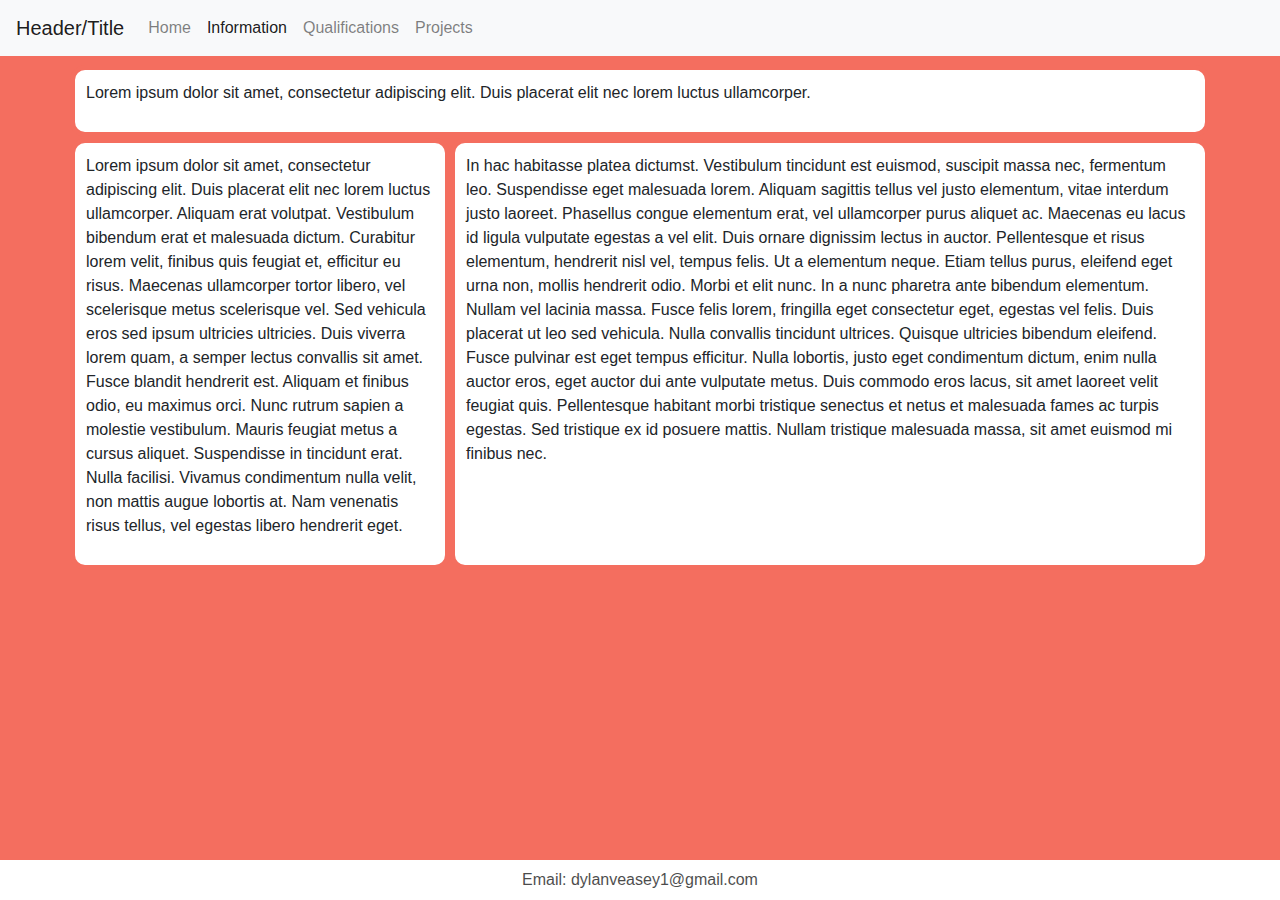
==== information.html @ 9731fa66 "Update information.html" ====
<!DOCTYPE html>
<html lang="en">
	<head>
		<meta charset="utf-8">
		<meta name="viewport" content="width=device-width, initial-scale=1, shrinkto-fit=no">
		<link rel="stylesheet" href="https://maxcdn.bootstrapcdn.com/bootstrap/4.0.0/css/bootstrap.min.css" integrity="sha384-Gn5384xqQ1aoWXA+058RXPxPg6fy4IWvTNh0E263XmFcJlSAwiGgFAW/dAiS6JXm" crossorigin="anonymous">
		<link rel="stylesheet" href="https://stackpath.bootstrapcdn.com/bootstrap/4.1.0/css/bootstrap.min.css" integrity="sha384-9gVQ4dYFwwWSjIDZnLEWnxCjeSWFphJiwGPXr1jddIhOegiu1FwO5qRGvFXOdJZ4" crossorigin="anonymous">
		<link rel="stylesheet" href="https://cdnjs.cloudflare.com/ajax/libs/font-awesome/4.7.0/css/font-awesome.min.css">
		<link rel="stylesheet" href="StyleSheet.css">

	</head>
	  	<body>
			<nav class="navbar navbar-expand-lg navbar-light bg-light" id="nav" >
  				<a class="navbar-brand" href="#">Header/Title</a>
 				<button class="navbar-toggler" type="button" data-toggle="collapse" data-target="#navbarNavAltMarkup" aria-controls="navbarNavAltMarkup" aria-expanded="false" aria-label="Toggle navigation">
    				<span class="navbar-toggler-icon"></span>
  				</button>
  				<div class="collapse navbar-collapse" id="navbarNavAltMarkup">
    				<div class="navbar-nav">
      					<a class="nav-item nav-link" href="index.html">Home</a>
      					<a class="nav-item nav-link active" href="information.html">Information <span class="sr-only">(current)</span></a>
      					<a class="nav-item nav-link" href="qualifications.html">Qualifications</a>
      					<a class="nav-item nav-link" href="projects.html">Projects</a>
    				</div>
  				</div>
			</nav>
				<div class="container" style="position: relative; top: 4rem ; align-content:middle ; ">
					<div class="row">
						<div class="col" id="info" >
							<p style="padding:10px;">
		  						Lorem ipsum dolor sit amet, consectetur adipiscing elit. Duis placerat elit nec lorem luctus ullamcorper.
		  					</p>
						</div>
		  			</div>
		  			<div class="row">
						<div class ="col-sm-4" id="info">
							<p style="padding:10px;">
								Lorem ipsum dolor sit amet, consectetur adipiscing elit. Duis placerat elit nec lorem luctus ullamcorper. Aliquam erat volutpat. Vestibulum bibendum erat et malesuada dictum. Curabitur lorem velit, finibus quis feugiat et, efficitur eu risus. Maecenas ullamcorper tortor libero, vel scelerisque metus scelerisque vel. Sed vehicula eros sed ipsum ultricies ultricies. Duis viverra lorem quam, a semper lectus convallis sit amet. Fusce blandit hendrerit est. Aliquam et finibus odio, eu maximus orci. Nunc rutrum sapien a molestie vestibulum. Mauris feugiat metus a cursus aliquet. Suspendisse in tincidunt erat. Nulla facilisi. Vivamus condimentum nulla velit, non mattis augue lobortis at. Nam venenatis risus tellus, vel egestas libero hendrerit eget.
							</p>
						</div>
						<br>
						<div class ="col-sm-8" id="info" >
							<p style="padding:10px;">
									In hac habitasse platea dictumst. Vestibulum tincidunt est euismod, suscipit massa nec, fermentum leo. Suspendisse eget malesuada lorem. Aliquam sagittis tellus vel justo elementum, vitae interdum justo laoreet. Phasellus congue elementum erat, vel ullamcorper purus aliquet ac. Maecenas eu lacus id ligula vulputate egestas a vel elit. Duis ornare dignissim lectus in auctor.

					Pellentesque et risus elementum, hendrerit nisl vel, tempus felis. Ut a elementum neque. Etiam tellus purus, eleifend eget urna non, mollis hendrerit odio. Morbi et elit nunc. In a nunc pharetra ante bibendum elementum. Nullam vel lacinia massa. Fusce felis lorem, fringilla eget consectetur eget, egestas vel felis. Duis placerat ut leo sed vehicula. Nulla convallis tincidunt ultrices. Quisque ultricies bibendum eleifend. Fusce pulvinar est eget tempus efficitur. Nulla lobortis, justo eget condimentum dictum, enim nulla auctor eros, eget auctor dui ante vulputate metus. Duis commodo eros lacus, sit amet laoreet velit feugiat quis. Pellentesque habitant morbi tristique senectus et netus et malesuada fames ac turpis egestas. Sed tristique ex id posuere mattis. Nullam tristique malesuada massa, sit amet euismod mi finibus nec.


							</p>
						</div>
					</div>
		  		</div>
				


				<footer id="footer">
					<div class="container">
						<p id="email"> Email: dylanveasey1@gmail.com </p>
					</div>
				</footer>
			</div>

			<script src="https://code.jquery.com/jquery-3.2.1.slim.min.js" integrity="sha384-KJ3o2DKtIkvYIK3UENzmM7KCkRr/rE9/Qpg6aAZGJwFDMVNA/GpGFF93hXpG5KkN" crossorigin="anonymous"></script>
    		<script src="https://cdnjs.cloudflare.com/ajax/libs/popper.js/1.12.9/umd/popper.min.js" integrity="sha384-ApNbgh9B+Y1QKtv3Rn7W3mgPxhU9K/ScQsAP7hUibX39j7fakFPskvXusvfa0b4Q" crossorigin="anonymous"></script>
    		<script src="https://maxcdn.bootstrapcdn.com/bootstrap/4.0.0/js/bootstrap.min.js" integrity="sha384-JZR6Spejh4U02d8jOt6vLEHfe/JQGiRRSQQxSfFWpi1MquVdAyjUar5+76PVCmYl" crossorigin="anonymous"></script>
		</body>
</html>
---- StyleSheet.css ----
html {
  height: 100%;
}
body {
    background: #F46E5F;
    height: 100%;
}
.vertical-center{
	min-height: 100%;
	min-height: 100vh;
	display:flex;
	align-items:center;
	justify-content: center;
}
.horizontal-center{
	margin:auto;
}
#links{
	display: flex;
	align-items:center;
	justify-content: center;
}
#nav{
	position:fixed;
	width: 100%;
	z-index: 1;
}
#projectCard{
	position:static;
	z-index: -1;
}
#footer {
  position: fixed;
  left: 0;
  bottom: 0;
  width: 100%;
  background-color: white;
  line-height: 40px;
  color: black;
  text-align: center;
  height: 40px;
}
#email{
	opacity:0.7;
}
.fa {
  padding: 25px;
  font-size: 30px;
  width: 90px;
  text-align: center;
  text-decoration: none;
  margin: 5px 2px;
}
.fa:hover {
  opacity: 0.7;
}
.fa-facebook {
  background: #3B5998;
  color: white;
}
.fa-twitter {
  background: #55ACEE;
  color: white;
}
.fa-instagram {
  background: rgb(85,90,205);
  color: white;
}
.fa-github{
	background: rgb(27,31,35);
	color: white;
}
.fa-tumblr{
	background: rgb(42,68,95);
	color: white;
}
.fa-stack-overflow{
	background: rgb(244,128,36);
	color: white;
}
.fa-1x {
font-size: 1.5rem;
}
.navbar-toggler.toggler-example {
cursor: pointer;
}
.dark-blue-text {
color: #0A38F5;
}
.dark-pink-text {
color: #AC003A;
}
.dark-amber-text {
color: #ff6f00;
}
.dark-teal-text {
color: #004d40;
}
#info{
	background-color: white;
	padding:1px;
	border-radius:15px;
	margin-top: 1px;
	border: 5px solid  #F46E5F;
}
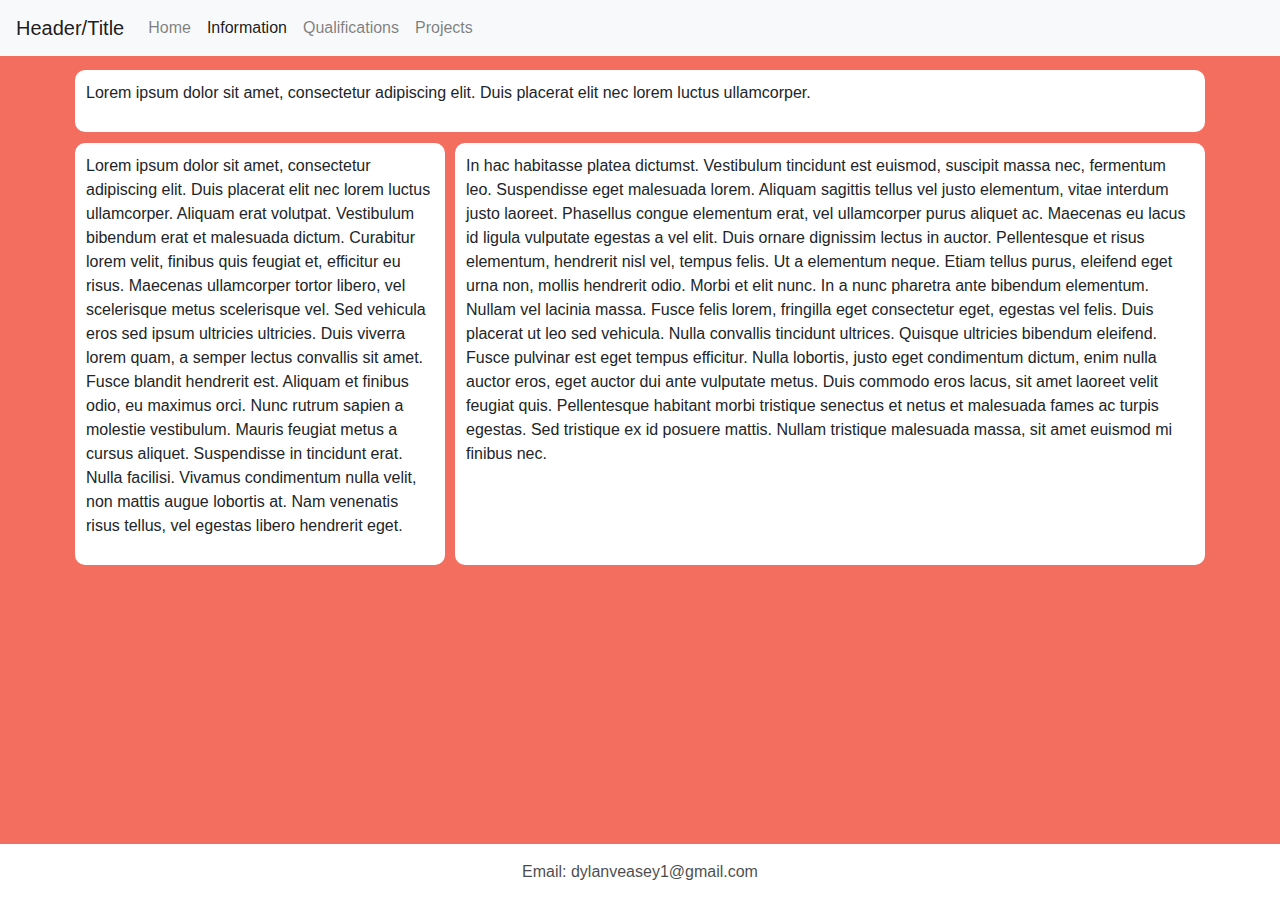
==== commit 78899a4b: "Update information.html" ====
--- a/information.html
+++ b/information.html
@@ -24,7 +24,7 @@
     				</div>
   				</div>
 			</nav>
-				<div class="container" style="position: relative; top: 4rem ; align-content:middle ; ">
+				<div class="container" style="position: relative; top: 4rem ; align-content:middle ; margin-bottom:1rem">
 					<div class="row">
 						<div class="col" id="info" >
 							<p style="padding:10px;">
--- a/StyleSheet.css
+++ b/StyleSheet.css
@@ -35,10 +35,10 @@
   bottom: 0;
   width: 100%;
   background-color: white;
-  line-height: 40px;
+  line-height: 56px;
   color: black;
   text-align: center;
-  height: 40px;
+  height: 56px;
 }
 #email{
 	opacity:0.7;
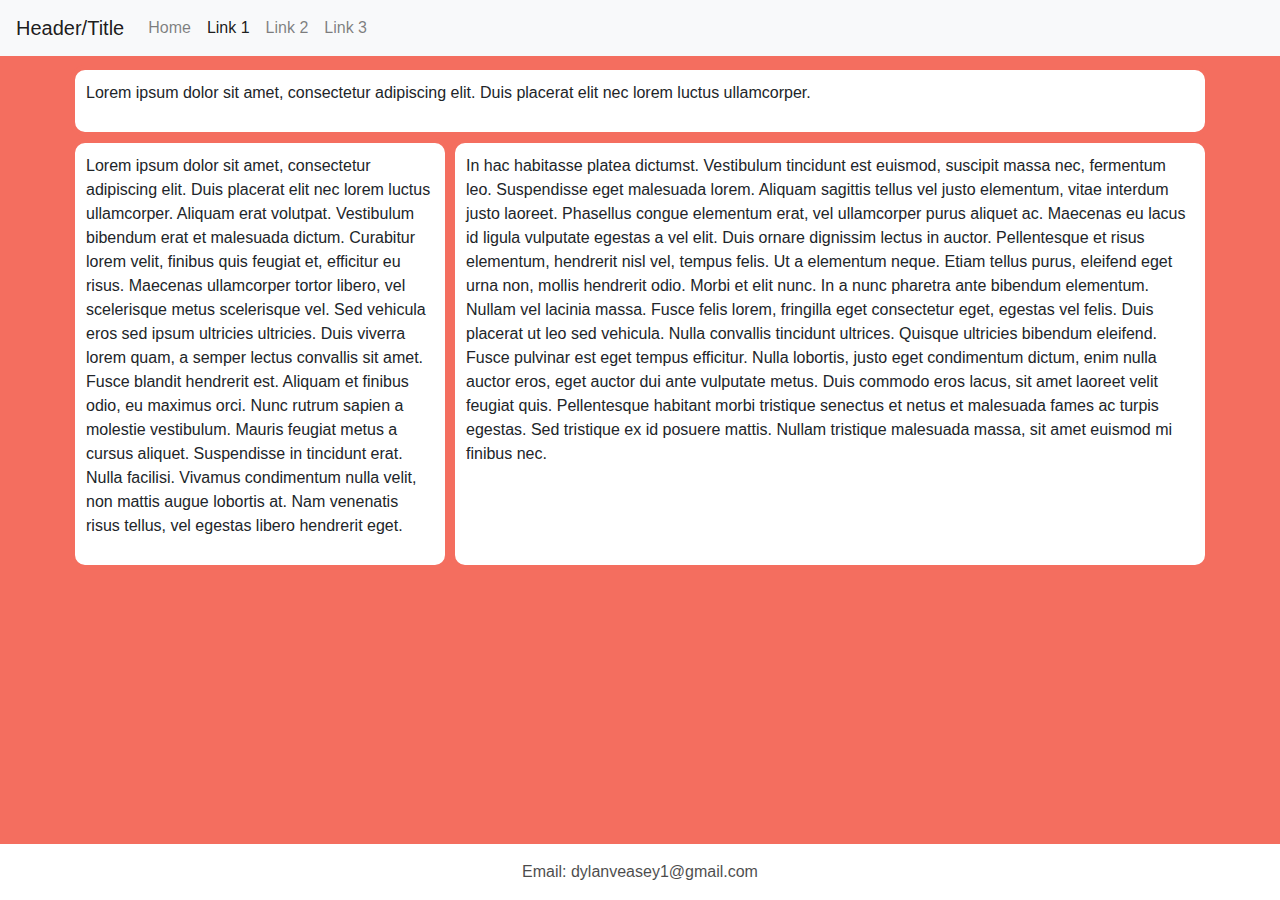
==== commit 29be5db4: "Update information.html" ====
--- a/information.html
+++ b/information.html
@@ -18,13 +18,13 @@
   				<div class="collapse navbar-collapse" id="navbarNavAltMarkup">
     				<div class="navbar-nav">
       					<a class="nav-item nav-link" href="index.html">Home</a>
-      					<a class="nav-item nav-link active" href="information.html">Information <span class="sr-only">(current)</span></a>
-      					<a class="nav-item nav-link" href="qualifications.html">Qualifications</a>
-      					<a class="nav-item nav-link" href="projects.html">Projects</a>
+      					<a class="nav-item nav-link active" href="information.html">Link 1<span class="sr-only">(current)</span></a>
+      					<a class="nav-item nav-link" href="qualifications.html">Link 2</a>
+      					<a class="nav-item nav-link" href="projects.html">Link 3</a>
     				</div>
   				</div>
 			</nav>
-				<div class="container" style="position: relative; top: 4rem ; align-content:middle ; margin-bottom:1rem">
+				<div class="container" style="position: relative; top: 4rem ; align-content:middle ; margin-bottom: 3rem">
 					<div class="row">
 						<div class="col" id="info" >
 							<p style="padding:10px;">
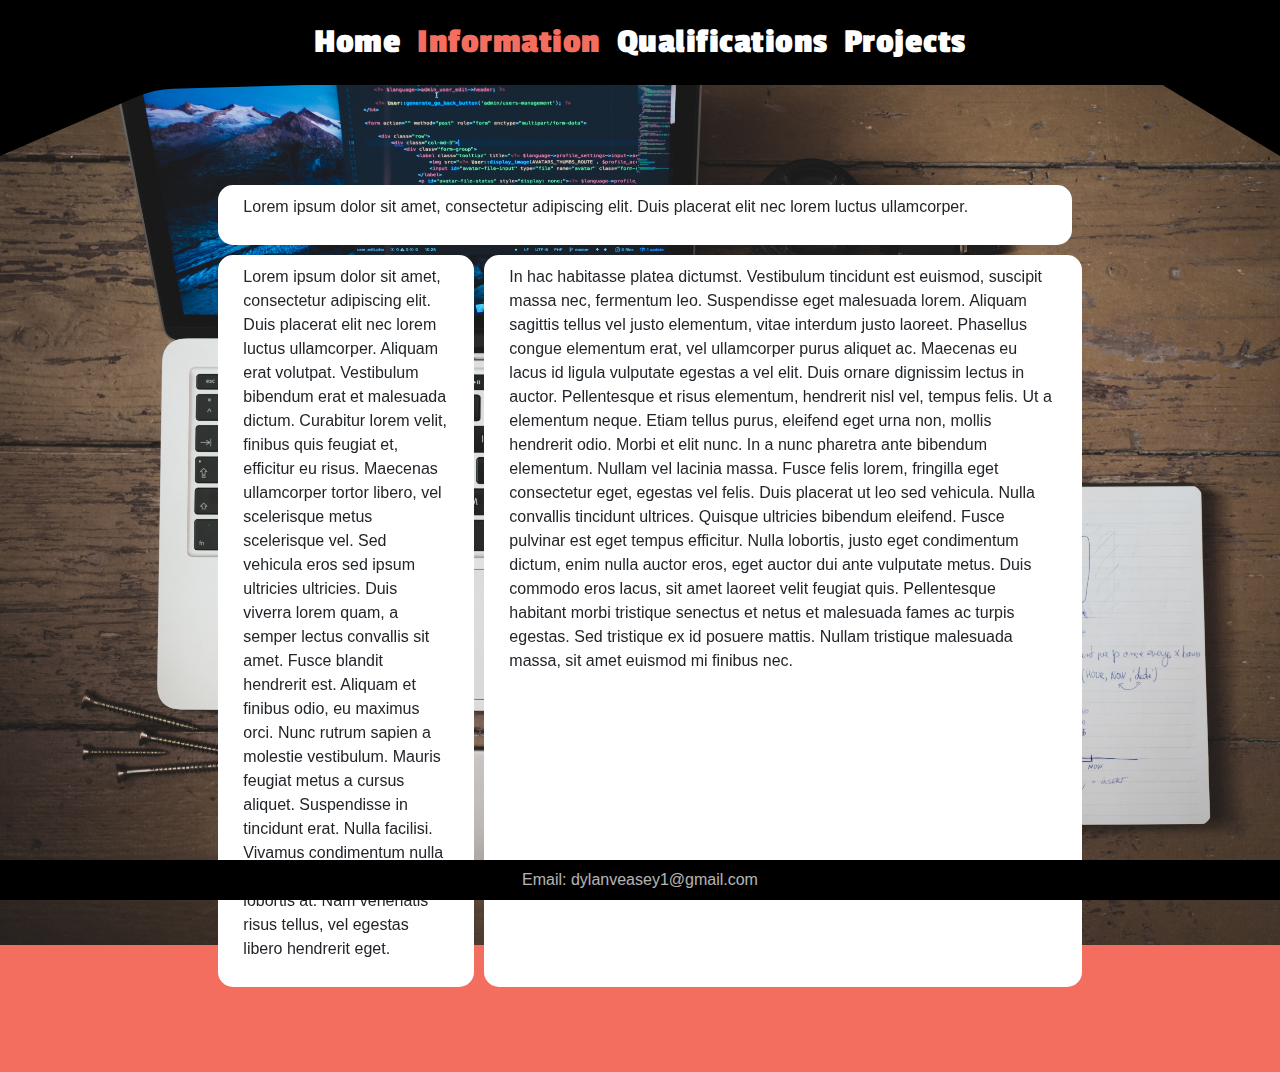
==== commit 3a30417e: "Cleaned everything up and updated some content." ====
--- a/information.html
+++ b/information.html
@@ -8,44 +8,56 @@
 		<link rel="stylesheet" href="https://cdnjs.cloudflare.com/ajax/libs/font-awesome/4.7.0/css/font-awesome.min.css">
 		<link rel="stylesheet" href="StyleSheet.css">
 
+		<link rel="stylesheet" id="et-builder-googlefonts-cached-css" href="https://fonts.googleapis.com/css?family=Passion+One%3Aregular%2C700%2C900%7CFira+Sans%3A100%2C100italic%2C200%2C200italic%2C300%2C300italic%2Cregular%2Citalic%2C500%2C500italic%2C600%2C600italic%2C700%2C700italic%2C800%2C800italic%2C900%2C900italic&amp;ver=5.3.2#038;subset=latin,latin-ext" type="text/css" media="all">
+
 	</head>
 	  	<body>
-			<nav class="navbar navbar-expand-lg navbar-light bg-light" id="nav" >
-  				<a class="navbar-brand" href="#">Header/Title</a>
+			<nav class="navbar navbar-expand-lg navbar-dark bg-dark" id="nav">
  				<button class="navbar-toggler" type="button" data-toggle="collapse" data-target="#navbarNavAltMarkup" aria-controls="navbarNavAltMarkup" aria-expanded="false" aria-label="Toggle navigation">
     				<span class="navbar-toggler-icon"></span>
   				</button>
   				<div class="collapse navbar-collapse" id="navbarNavAltMarkup">
-    				<div class="navbar-nav">
+    				<div id="NavBarScroll" class="navbar-nav horizontal-center">
       					<a class="nav-item nav-link" href="index.html">Home</a>
-      					<a class="nav-item nav-link active" href="information.html">Link 1<span class="sr-only">(current)</span></a>
-      					<a class="nav-item nav-link" href="qualifications.html">Link 2</a>
-      					<a class="nav-item nav-link" href="projects.html">Link 3</a>
+      					<a class="nav-item nav-link active" href="information.html">Information <span class="sr-only">(current)</span></a>
+      					<a class="nav-item nav-link" href="qualifications.html">Qualifications</a>
+      					<a class="nav-item nav-link" href="projects.html">Projects</a>
     				</div>
   				</div>
 			</nav>
-				<div class="container" style="position: relative; top: 4rem ; align-content:middle ; margin-bottom: 3rem">
-					<div class="row">
-						<div class="col" id="info" >
+			<div class="top_divider"></div>
+			<div class="parallax_wrap">
+				<div class="parallax"></div>
+			</div>
+			
+				<div class="container parallax2" style="margin-top: 5rem; padding-bottom: 5rem;">
+					<div class="icon-bar">
+						<a href="https://www.facebook.com/dylan.veasey.98" class="facebook"><i class="fa fa-facebook"></i></a>
+						<a href="https://twitter.com/DylanVeasey" class="twitter"><i class="fa fa-twitter"></i></a>
+						<a href="https://www.instagram.com/dylanveasey/" class="instagram"><i class="fa fa-instagram"></i></a>
+						<a href="https://stackoverflow.com/users/12533995/dylan-veasey" class="stack-overflow"><i class="fa fa-stack-overflow"></i></a>
+						<a href="https://github.com/DylanVeasey" class="github"><i class="fa fa-github"></i></a>
+					  </div>
+					<div class="row horizontal-center">
+						<div class="col-sm-1"></div>
+						<div class="col-sm-10" id="info" >
 							<p style="padding:10px;">
 		  						Lorem ipsum dolor sit amet, consectetur adipiscing elit. Duis placerat elit nec lorem luctus ullamcorper.
 		  					</p>
 						</div>
 		  			</div>
-		  			<div class="row">
-						<div class ="col-sm-4" id="info">
+		  			<div class="row horizontal-center">
+						<div class="col-sm-1"></div>
+						<div class ="col-sm-3" id="info">
 							<p style="padding:10px;">
 								Lorem ipsum dolor sit amet, consectetur adipiscing elit. Duis placerat elit nec lorem luctus ullamcorper. Aliquam erat volutpat. Vestibulum bibendum erat et malesuada dictum. Curabitur lorem velit, finibus quis feugiat et, efficitur eu risus. Maecenas ullamcorper tortor libero, vel scelerisque metus scelerisque vel. Sed vehicula eros sed ipsum ultricies ultricies. Duis viverra lorem quam, a semper lectus convallis sit amet. Fusce blandit hendrerit est. Aliquam et finibus odio, eu maximus orci. Nunc rutrum sapien a molestie vestibulum. Mauris feugiat metus a cursus aliquet. Suspendisse in tincidunt erat. Nulla facilisi. Vivamus condimentum nulla velit, non mattis augue lobortis at. Nam venenatis risus tellus, vel egestas libero hendrerit eget.
 							</p>
 						</div>
 						<br>
-						<div class ="col-sm-8" id="info" >
+						<div class ="col-sm-7" id="info" >
 							<p style="padding:10px;">
-									In hac habitasse platea dictumst. Vestibulum tincidunt est euismod, suscipit massa nec, fermentum leo. Suspendisse eget malesuada lorem. Aliquam sagittis tellus vel justo elementum, vitae interdum justo laoreet. Phasellus congue elementum erat, vel ullamcorper purus aliquet ac. Maecenas eu lacus id ligula vulputate egestas a vel elit. Duis ornare dignissim lectus in auctor.
-
-					Pellentesque et risus elementum, hendrerit nisl vel, tempus felis. Ut a elementum neque. Etiam tellus purus, eleifend eget urna non, mollis hendrerit odio. Morbi et elit nunc. In a nunc pharetra ante bibendum elementum. Nullam vel lacinia massa. Fusce felis lorem, fringilla eget consectetur eget, egestas vel felis. Duis placerat ut leo sed vehicula. Nulla convallis tincidunt ultrices. Quisque ultricies bibendum eleifend. Fusce pulvinar est eget tempus efficitur. Nulla lobortis, justo eget condimentum dictum, enim nulla auctor eros, eget auctor dui ante vulputate metus. Duis commodo eros lacus, sit amet laoreet velit feugiat quis. Pellentesque habitant morbi tristique senectus et netus et malesuada fames ac turpis egestas. Sed tristique ex id posuere mattis. Nullam tristique malesuada massa, sit amet euismod mi finibus nec.
-
-
+								In hac habitasse platea dictumst. Vestibulum tincidunt est euismod, suscipit massa nec, fermentum leo. Suspendisse eget malesuada lorem. Aliquam sagittis tellus vel justo elementum, vitae interdum justo laoreet. Phasellus congue elementum erat, vel ullamcorper purus aliquet ac. Maecenas eu lacus id ligula vulputate egestas a vel elit. Duis ornare dignissim lectus in auctor.
+								Pellentesque et risus elementum, hendrerit nisl vel, tempus felis. Ut a elementum neque. Etiam tellus purus, eleifend eget urna non, mollis hendrerit odio. Morbi et elit nunc. In a nunc pharetra ante bibendum elementum. Nullam vel lacinia massa. Fusce felis lorem, fringilla eget consectetur eget, egestas vel felis. Duis placerat ut leo sed vehicula. Nulla convallis tincidunt ultrices. Quisque ultricies bibendum eleifend. Fusce pulvinar est eget tempus efficitur. Nulla lobortis, justo eget condimentum dictum, enim nulla auctor eros, eget auctor dui ante vulputate metus. Duis commodo eros lacus, sit amet laoreet velit feugiat quis. Pellentesque habitant morbi tristique senectus et netus et malesuada fames ac turpis egestas. Sed tristique ex id posuere mattis. Nullam tristique malesuada massa, sit amet euismod mi finibus nec.
 							</p>
 						</div>
 					</div>
@@ -60,8 +72,9 @@
 				</footer>
 			</div>
 
+			<script src="Javascript.js"></script>
 			<script src="https://code.jquery.com/jquery-3.2.1.slim.min.js" integrity="sha384-KJ3o2DKtIkvYIK3UENzmM7KCkRr/rE9/Qpg6aAZGJwFDMVNA/GpGFF93hXpG5KkN" crossorigin="anonymous"></script>
     		<script src="https://cdnjs.cloudflare.com/ajax/libs/popper.js/1.12.9/umd/popper.min.js" integrity="sha384-ApNbgh9B+Y1QKtv3Rn7W3mgPxhU9K/ScQsAP7hUibX39j7fakFPskvXusvfa0b4Q" crossorigin="anonymous"></script>
     		<script src="https://maxcdn.bootstrapcdn.com/bootstrap/4.0.0/js/bootstrap.min.js" integrity="sha384-JZR6Spejh4U02d8jOt6vLEHfe/JQGiRRSQQxSfFWpi1MquVdAyjUar5+76PVCmYl" crossorigin="anonymous"></script>
 		</body>
-</html>
+</html>--- a/StyleSheet.css
+++ b/StyleSheet.css
@@ -1,12 +1,14 @@
 html {
-  height: 100%;
+  height: 100vh;
 }
 body {
     background: #F46E5F;
-    height: 100%;
+    height: 100vh;
+}
+button{
+  color: white!important;
 }
 .vertical-center{
-	min-height: 100%;
 	min-height: 100vh;
 	display:flex;
 	align-items:center;
@@ -18,92 +20,205 @@
 #links{
 	display: flex;
 	align-items:center;
-	justify-content: center;
+  justify-content: center;
+}
+.nav-link{
+  color: white!important;
+}
+.nav-link.active{
+  color: #F46E5F!important;
+}
+.nav-link:hover{
+  color:#FFA399!important;
+  opacity: 0.9;
+}
+.nav-link.active:hover{
+  color: #FFA399!important;
 }
 #nav{
 	position:fixed;
 	width: 100%;
-	z-index: 1;
-}
-#projectCard{
-	position:static;
-	z-index: -1;
+  z-index: 1;
+  text-align: center;
+  align-items: center;
+  margin: auto;
+  width: 100%;
+  font-family: 'Passion One',display;
+  font-weight: 600;
+  letter-spacing: 0.5px;
+  font-size: 35px;  
+  background-color: black!important;
+}
+.navbar-nav{
+  transition: ease 0.2s;
+}
+.NavLarge{
+  font-size: 100%!important;
+}
+.NavSmall{
+  font-size: 65%!important;
+}
+.top_divider
+{
+  background-image:url("download.svg");
+  background-size:100% 100px;
+  height:100px;
+  top: 56px;
+  z-index:-1;
+  transform:rotateX(180deg);
+  background-color:transparent;
+  position: relative;
 }
 #footer {
   position: fixed;
   left: 0;
   bottom: 0;
   width: 100%;
-  background-color: white;
-  line-height: 56px;
-  color: black;
-  text-align: center;
-  height: 56px;
+  background-color: black;
+  line-height: 40px;
+  color: white;
+  text-align: center;
+  height: 40px;
 }
 #email{
 	opacity:0.7;
 }
+#info{
+	background-color: white;
+	border-radius:15px;
+  margin: 5px;
+}
+
+.parallax_wrap{
+  overflow: hidden;
+  position: absolute;
+  top: 0;
+  right: 0;
+  bottom: 0;
+  left: 0;
+  z-index: -5;
+}
+.parallax {
+  /* The image used */
+  background-image: url("BI.jpg");
+
+  /* Full height */
+  height: 100%;
+
+  /* Create the parallax scrolling effect */
+  background-attachment: fixed;
+  background-position: center;
+  background-repeat: no-repeat;
+  background-size: cover;
+}
+.parallax2 {
+  /* The image used */
+  background-image: url("BI.jpg");
+
+  /* Full height */
+
+
+  /* Create the parallax scrolling effect */
+  background-attachment: fixed;
+  background-position: center;
+  background-repeat: no-repeat;
+  background-size: cover;
+}
+.container{
+  min-width: 100%;
+  margin: 0;
+  padding: 0;
+}
+.row{
+  width: 80%;
+}
+.card{
+  width: 18rem;
+
+}
+
+/* Fixed/sticky icon bar (vertically aligned 50% from the top of the screen) */
+.icon-bar {
+  position: fixed;
+  top: 50%;
+  -webkit-transform: translateY(-40%);
+  -ms-transform: translateY(-40%);
+  transform: translateY(-40%);
+}
+@media screen and (max-width: 1450px){
+  .icon-bar{
+    display: none;
+  }
+}
+
+/* Style the icon bar links */
+.icon-bar a {
+  display: block;
+  text-align: center;
+  padding: 10px;
+  transition: all 0.3s ease;
+  color: white;
+  font-size: 15px;
+  z-index: 100;
+}
 .fa {
-  padding: 25px;
-  font-size: 30px;
+  padding: 1.5rem;
+  font-size: 2rem;
   width: 90px;
   text-align: center;
   text-decoration: none;
   margin: 5px 2px;
-}
-.fa:hover {
-  opacity: 0.7;
-}
-.fa-facebook {
+  z-index: 100;
+}
+/* Style the social media icons with color, if you want */
+.icon-bar a:hover {
+  background-color: #000;
+  z-index: 100;
+}
+.facebook {
   background: #3B5998;
   color: white;
 }
-.fa-twitter {
+.twitter {
   background: #55ACEE;
   color: white;
 }
-.fa-instagram {
-  background: rgb(85,90,205);
-  color: white;
-}
-.fa-github{
-	background: rgb(27,31,35);
-	color: white;
-}
-.fa-tumblr{
-	background: rgb(42,68,95);
-	color: white;
-}
-.fa-stack-overflow{
-	background: rgb(244,128,36);
-	color: white;
-}
-.fa-1x {
-font-size: 1.5rem;
-}
-.navbar-toggler.toggler-example {
-cursor: pointer;
-}
-.dark-blue-text {
-color: #0A38F5;
-}
-.dark-pink-text {
-color: #AC003A;
-}
-.dark-amber-text {
-color: #ff6f00;
-}
-.dark-teal-text {
-color: #004d40;
-}
-#info{
-	background-color: white;
-	padding:1px;
-	border-radius:15px;
-	margin-top: 1px;
-	border: 5px solid  #F46E5F;
-}
-
-
-
-
+.instagram {
+  background: #555acd;
+  color: white;
+}
+.stack-overflow {
+  background: #F48024;
+  color: white;
+}
+.github {
+  background: #1b1f23;
+  color: white;
+}
+.menu-toggle{
+  cursor: pointer;
+  width: 1.25rem;
+  z-index: 3;
+}
+.menu-toggle div{
+  border-radius: 20px;
+  height: 5px;
+  transition-duration: 250ms;
+}
+.menu-toggle .one{
+  transform: translate(0px, 14.5px) rotate(90deg);
+  margin-bottom: 9px;    
+  background-color: green;
+}
+.menu-toggle .two{
+  background-color: green;
+}
+.menu-toggle.active .one{
+  background-color: red;
+  transform: translate(0, 14.5px) rotate(45deg);
+}
+.menu-toggle.active .two{
+  background-color: red;
+  transform: translate(0,0px) rotate(-45deg);
+}
+
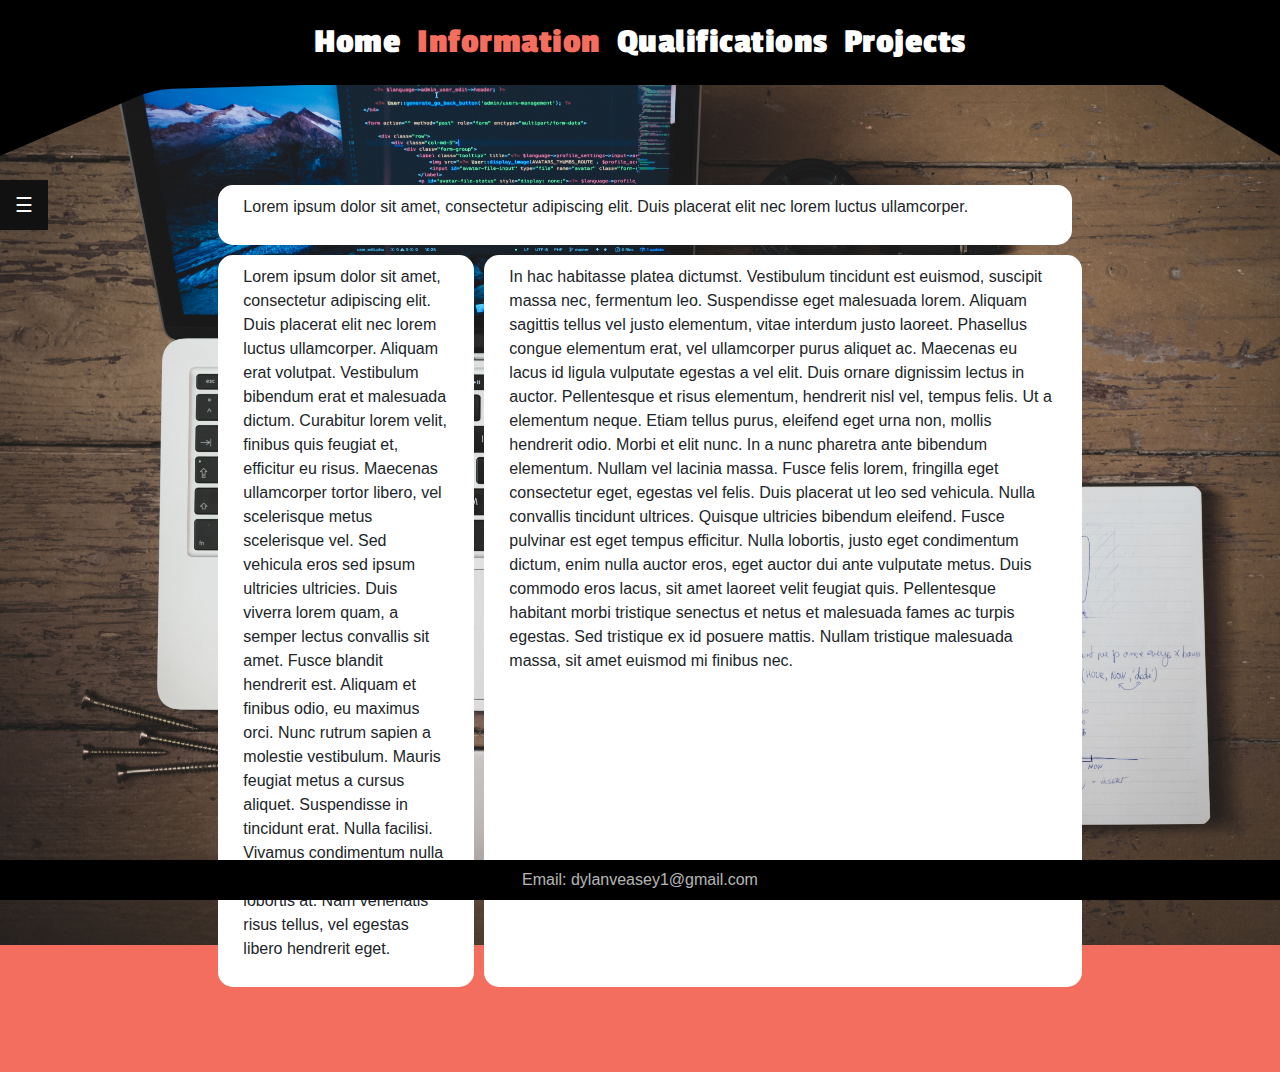
==== commit 88d6ee54: "Added social media bar for the other pages." ====
--- a/information.html
+++ b/information.html
@@ -37,6 +37,18 @@
 						<a href="https://www.instagram.com/dylanveasey/" class="instagram"><i class="fa fa-instagram"></i></a>
 						<a href="https://stackoverflow.com/users/12533995/dylan-veasey" class="stack-overflow"><i class="fa fa-stack-overflow"></i></a>
 						<a href="https://github.com/DylanVeasey" class="github"><i class="fa fa-github"></i></a>
+					  </div>
+					  <div id="mySidebar" class="sidebar">
+						<a href="javascript:void(0)" class="closebtn" onclick="closeNav()">&times;</a>
+						<a href="https://www.facebook.com/dylan.veasey.98" class="facebook"><i class="fa fa-facebook"></i></a>
+						<a href="https://twitter.com/DylanVeasey" class="twitter"><i class="fa fa-twitter"></i></a>
+						<a href="https://www.instagram.com/dylanveasey/" class="instagram"><i class="fa fa-instagram"></i></a>
+						<a href="https://stackoverflow.com/users/12533995/dylan-veasey" class="stack-overflow"><i class="fa fa-stack-overflow"></i></a>
+						<a href="https://github.com/DylanVeasey" class="github"><i class="fa fa-github"></i></a>
+					  </div>
+
+					  <div id="main">
+						<button class="openbtn" onclick="openNav()">&#9776;</button>
 					  </div>
 					<div class="row horizontal-center">
 						<div class="col-sm-1"></div>
--- a/StyleSheet.css
+++ b/StyleSheet.css
@@ -34,6 +34,7 @@
 }
 .nav-link.active:hover{
   color: #FFA399!important;
+
 }
 #nav{
 	position:fixed;
@@ -124,6 +125,14 @@
   background-repeat: no-repeat;
   background-size: cover;
 }
+@media  screen and (max-width: 425px){
+  .parallax{
+    background-image: url("BISmall.jpg");
+  }
+  .parallax2{
+    background-image: url("BISmall.jpg");
+  }
+}
 .container{
   min-width: 100%;
   margin: 0;
@@ -145,7 +154,7 @@
   -ms-transform: translateY(-40%);
   transform: translateY(-40%);
 }
-@media screen and (max-width: 1450px){
+@media screen and (max-width: 1440px){
   .icon-bar{
     display: none;
   }
@@ -222,3 +231,69 @@
   transform: translate(0,0px) rotate(-45deg);
 }
 
+/* The sidebar menu */
+.sidebar {
+  height: auto; /* 100% Full-height */
+  width: 0; /* 0 width - change this with JavaScript */
+  position: fixed; /* Stay in place */
+  z-index: 1; /* Stay on top */
+  top: 0;
+  left: 0;
+  background-color: #111; /* Black*/
+  overflow-x: hidden; /* Disable horizontal scroll */
+  padding-top: 60px; /* Place content 60px from the top */
+  transition: 0.5s; /* 0.5 second transition effect to slide in the sidebar */
+}
+
+/* The sidebar links */
+.sidebar a {
+  padding: 8px 8px 8px 8px;
+  text-decoration: none;
+  font-size: 25px;
+  color: white;
+  display: block;
+  transition: 0.3s;
+}
+
+/* Position and style the close button (top right corner) */
+.sidebar .closebtn {
+  position: absolute;
+  top: 0;
+  right: 35px;
+  font-size: 36px;
+  margin-left: 50px;
+}
+
+/* The button used to open the sidebar */
+.openbtn {
+  display: inline;
+  font-size: 20px;
+  cursor: pointer;
+  background-color: #111;
+  color: white;
+  padding: 10px 15px;
+  border: none;
+}
+
+.openbtn:hover {
+  background-color: #444;
+}
+@media screen and (min-width:1441px){
+  #main{
+    display: none!important;
+  }
+}
+
+/* Style page content - use this if you want to push the page content to the right when you open the side navigation */
+#main {
+  transition: margin-left .5s; /* If you want a transition effect */
+  position: fixed;
+  left: 0;
+}
+
+/* On smaller screens, where height is less than 450px, change the style of the sidenav (less padding and a smaller font size) */
+@media screen and (max-height: 450px) {
+  .sidebar {padding-top: 15px;}
+  .sidebar a {font-size: 18px;}
+}
+
